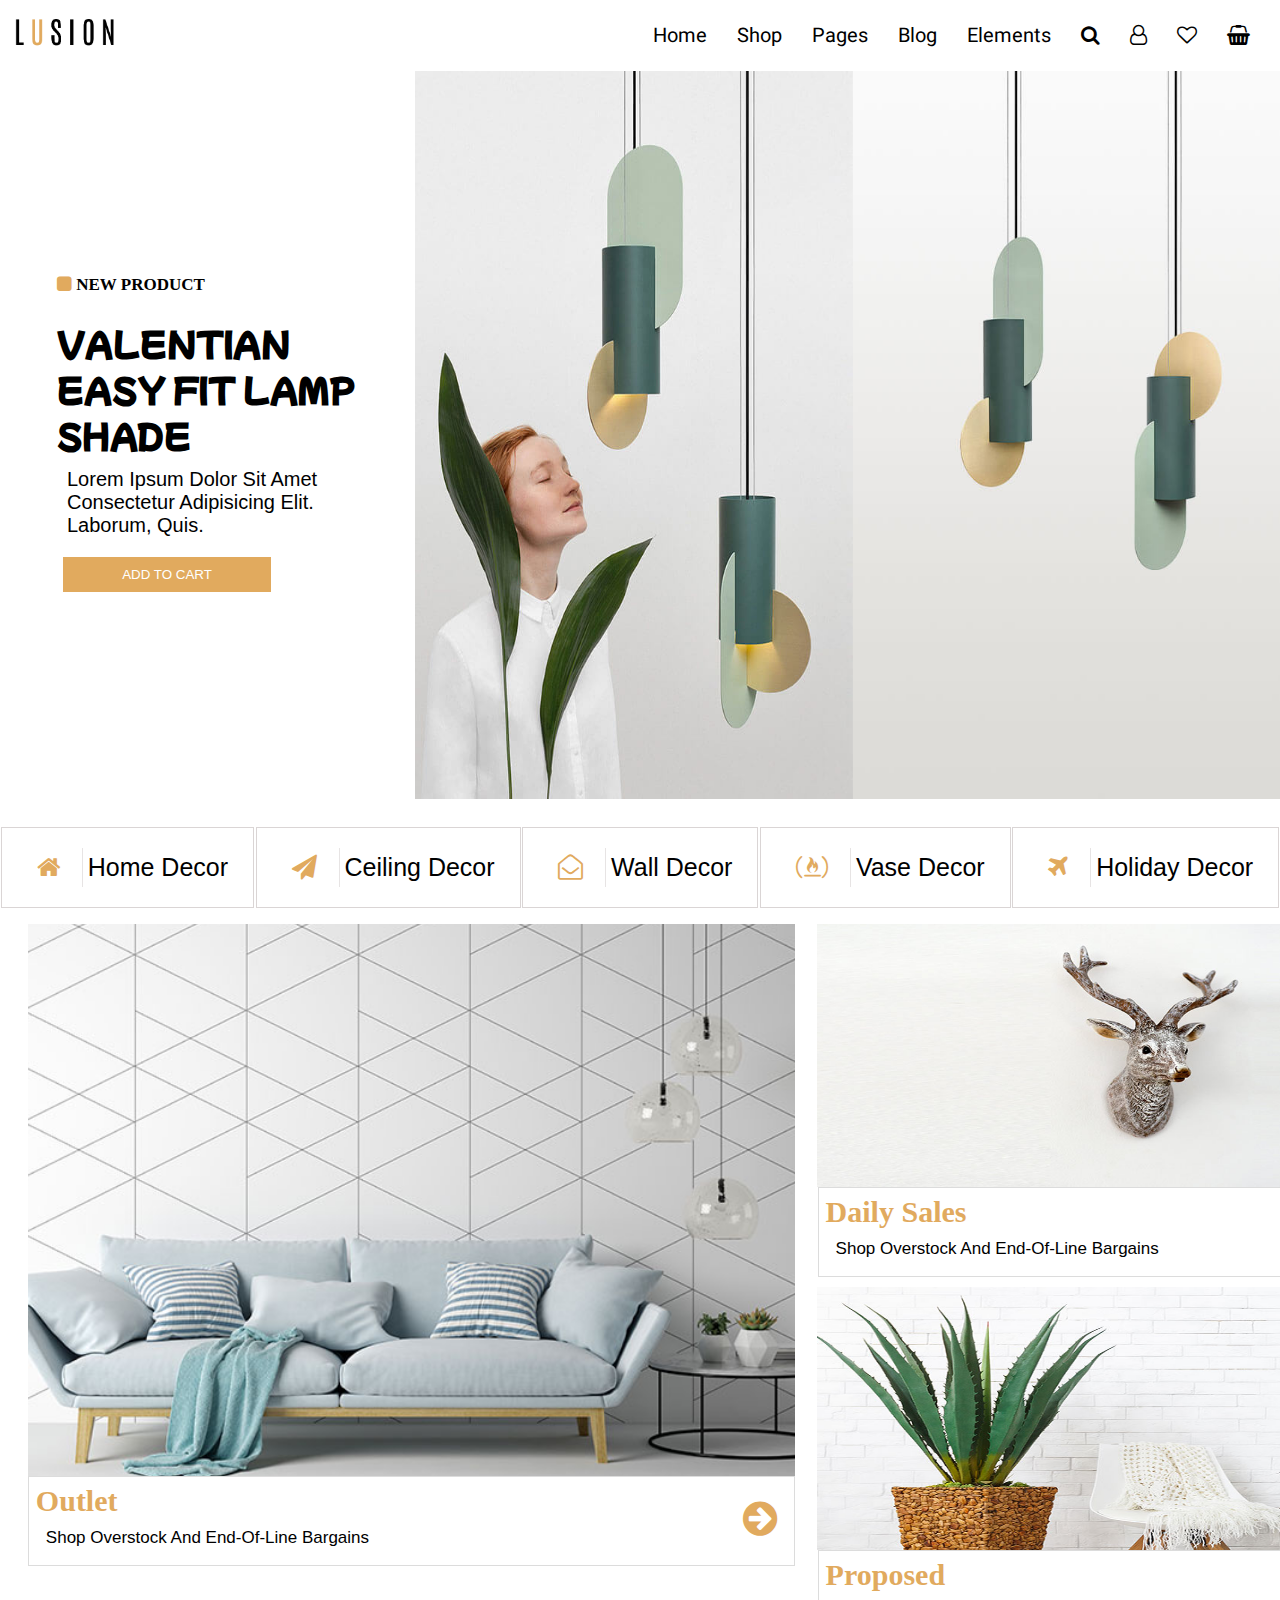
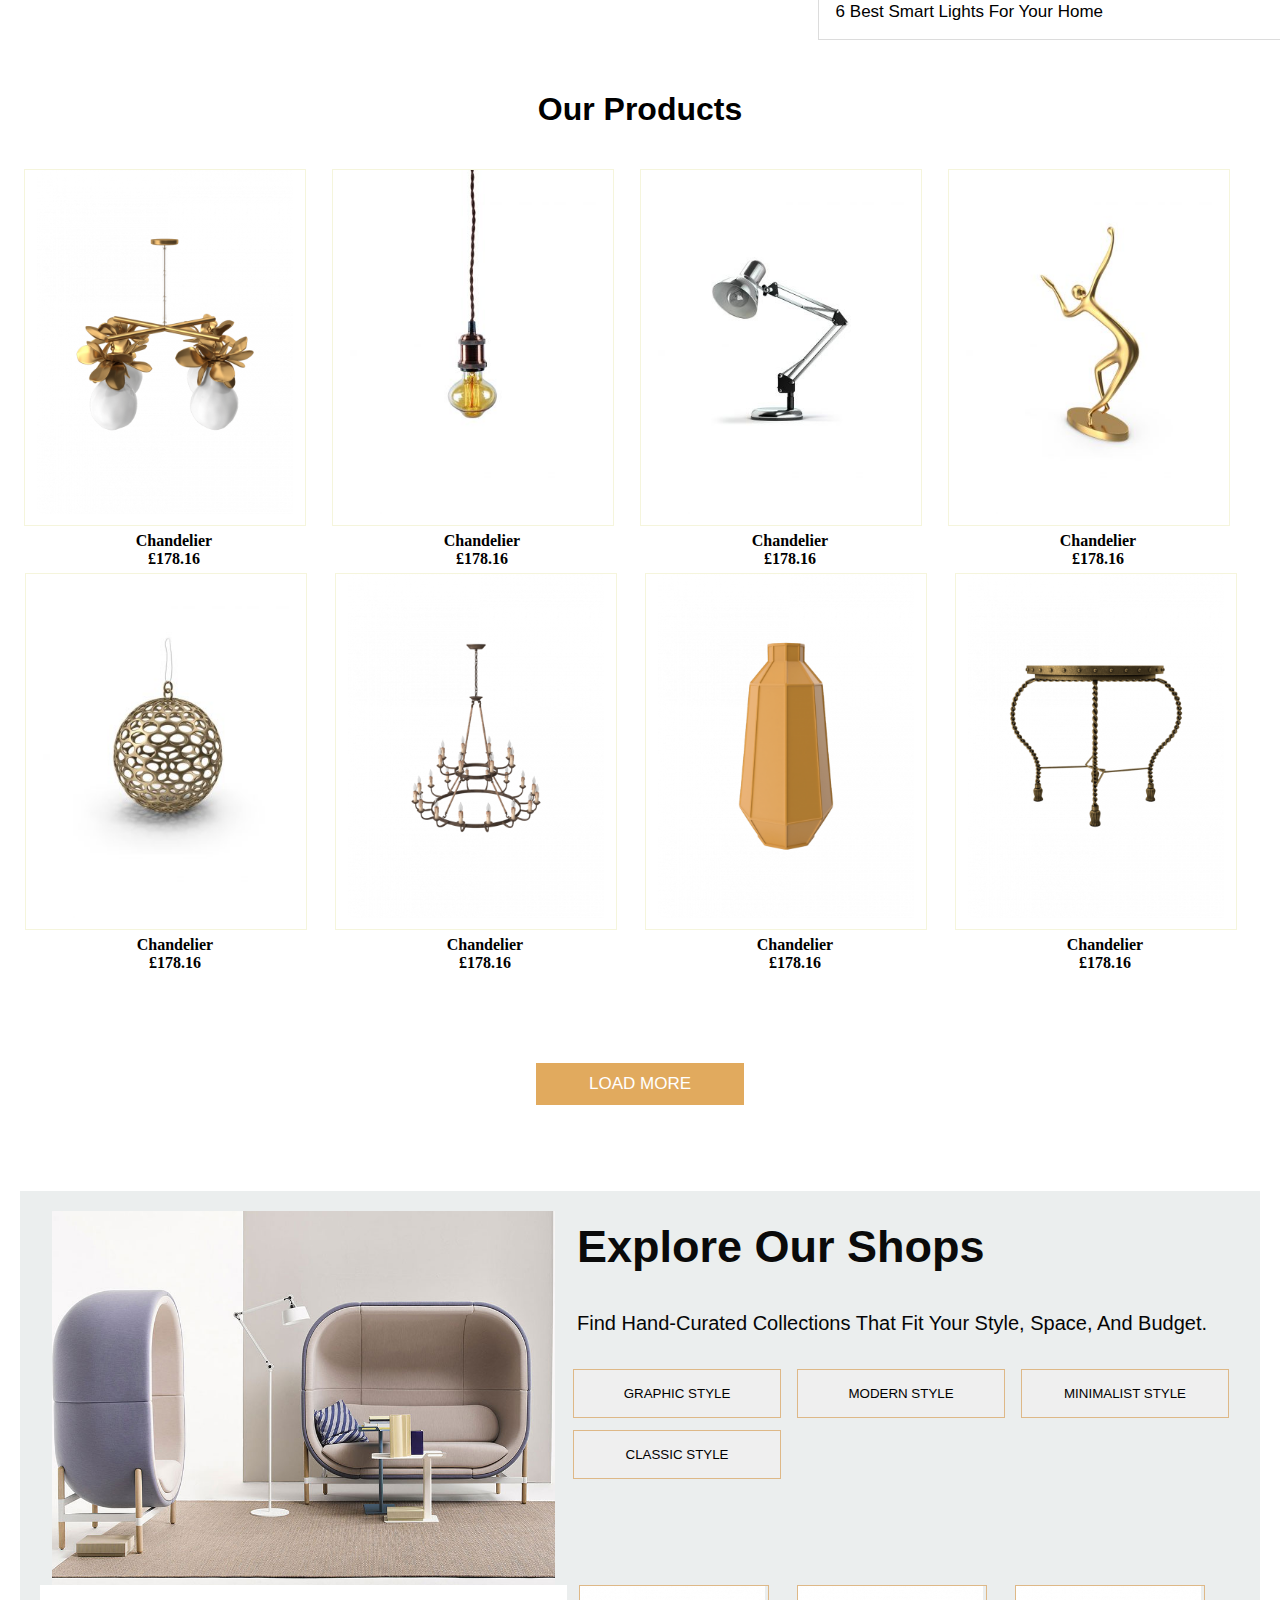
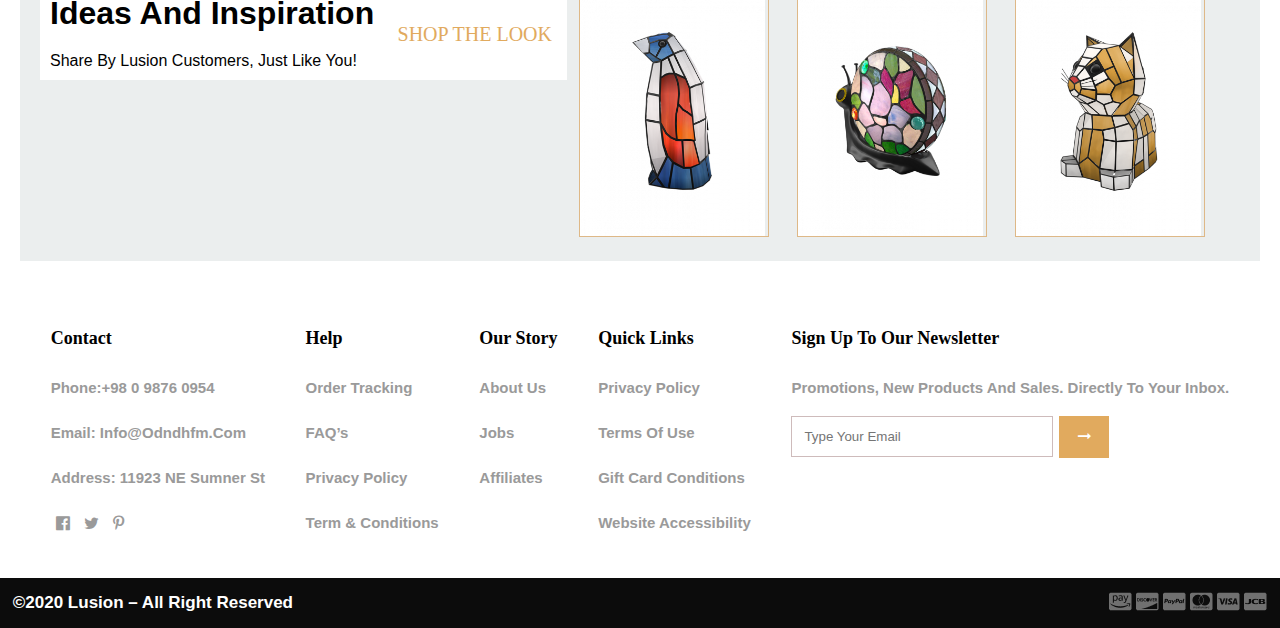
==== index.html @ ae273aad "first commit" ====
<!DOCTYPE html>
<html lang="en">

<head>
    <meta charset="UTF-8">
    <meta http-equiv="X-UA-Compatible" content="IE=edge">
    <meta name="viewport" content="width=device-width, initial-scale=1.0">
    <link rel="stylesheet" href="font-awesome-4.7.0/css/font-awesome.min.css">
    <link rel="stylesheet" href="style.css">
    <link rel="stylesheet" href="media.css">
    <title>Document</title>
</head>

<body>
    <nav class="navbar">
        <div class="logo"><img src="assets/logo_decor.png" alt=""></div>
        <div class="nav-list">
            <ul>
                <li><a href="#">home</a></li>
                <li><a href="shop.html" target="_blank">shop</a></li>
                <li><a href="contact.html">pages</a></li>
                <li><a href="blog.html">blog</a></li>
                <li><a href="about.html">elements</a></li>
                <li><a href="#"><i class="fa fa-search" aria-hidden="true"></i>
                    </a></li>
                <li><a href="#"><i class="fa fa-user-o" aria-hidden="true"></i>
                    </a></li>
                <!-- position -->
                <li><a href="#"><i class="fa fa-heart-o" aria-hidden="true"></i>
                    </a></li>
                <li><a href="#"><i class="fa fa-shopping-basket" aria-hidden="true"></i>
                    </a></li>
            </ul>
        </div>
    </nav>
    <!-- first-section -->
    <div class="flex-home-first-section">
        <div class="content-left">
            <h6><i class="fa fa-square" aria-hidden="true"></i>
                NEW PRODUCT </h6>
            <h2>VALENTIAN EASY FIT LAMP SHADE</h2>
            <p>Lorem ipsum dolor sit amet consectetur adipisicing elit. Laborum, quis.</p>
            <button>ADD TO CART</button>
        </div>
        <div class="content-right">
            <img src="assets/img-slider-decor.jpg" loading="lazy" alt="">
        </div>
    </div>
    <!-- ended -->
    <!-- Second-section -->
    <div class="second-section-icons">
        <div class="icon-hover">
            <div class="icon-fafa"><a href="#"><i class="fa fa-home" aria-hidden="true"></i></a></div>
            <div class="heading">home decor</div>
        </div>
        <div class="icon-hover">
            <div class="icon-fafa"><a href="#"><i class="fa fa-paper-plane" aria-hidden="true"></i>
                </a></div>
            <div class="heading">ceiling decor</div>
        </div>
        <div class="icon-hover">
            <div class="icon-fafa"><a href="#"><i class="fa fa-envelope-open-o" aria-hidden="true"></i>
                </a></div>
            <div class="heading">Wall decor</div>
        </div>
        <div class="icon-hover">
            <div class="icon-fafa"><a href="#"><i class="fa fa-free-code-camp" aria-hidden="true"></i></a></div>
            <div class="heading">Vase decor</div>
        </div>
        <div class="icon-hover">
            <div class="icon-fafa"><a href="#"><i class="fa fa-plane" aria-hidden="true"></i>
                </a></div>
            <div class="heading">holiday decor</div>
        </div>

    </div>
    <!-- ended -->

    <!-- third-section -->


    <div class="row">
        <div id="zoom-In">
            <figure>
                <img src="assets/interior-of-modern-living-room-with-sofa-and-MFPXYB7_01.jpg" alt="" />
            </figure>

            <div class="content-right-third">
                <h1>outlet</h1>
                <p>Shop overstock and end-of-line bargains<i class="fa fa-arrow-circle-right" aria-hidden="true"></i>
                </p>
            </div>
        </div>
        <div class="image2">
            <div id="zoom-In">
                <figure class="fig-second-right">
                    <img class="dear" src="assets/new-banner-2.jpg" alt="" />
                </figure>
                <div class="content-right-third">
                    <h1>daily sales</h1>
                    <p>Shop overstock and end-of-line bargains<i class="fa fa-arrow-circle-right"
                            aria-hidden="true"></i>
                    </p>
                </div>
            </div>
            <div id="zoom-In">
                <figure class="fig-second-right">
                    <img class="decor" src="assets/minimalistic-decor-concept-MBTNY7S_01.jpg" alt="">
                </figure>

                <div class="content-right-third">
                    <h1>proposed</h1>
                    <p>6 best smart lights for your home<i class="fa fa-arrow-circle-right" aria-hidden="true"></i>
                    </p>
                </div>
            </div>
        </div>
    </div>
    <!-- ended third -->
    <h1 class="product">Our Products</h1>
    <div class="fourth-section">
        <div>
            <div class="fourth-section-child">
                <div class="image">
                    <div id="zoom-In-out">
                        <figure>
                            <img src="./assets/Chandelier-352x474.png" alt="">
                        </figure>
                        <div class="forth-icons">
                            <i class="fa fa-plane" aria-hidden="true"></i>

                            <i class="fa fa-plus-circle" aria-hidden="true"></i>

                            <i class="fa fa-plane" aria-hidden="true"></i>
                        </div>
                        <div class="position-overlay">
                            <div class="hover-info">
                                <p>SELECTED</p>
                                <div class="point">

                                </div>
                            </div>
                        </div>
                        <!-- <div class="position-overlay">
                            <p>WHISHLIST</p>
                        </div>
                        <div class="position-overlay">
                            <p>ADD TO FAVOURITES</p>
                        </div> -->
                    </div>
                </div>

            </div>
            <h4 style="text-align: center;">Chandelier <br>
                £178.16</h4>
        </div>
        <div>
            <div class="fourth-section-child">
                <div class="image">
                    <div id="zoom-In-out">
                        <figure>
                            <img src="./assets/glowing_vintage-352x474.jpg" alt="">
                        </figure>
                        <div class="forth-icons">
                            <i class="fa fa-plane" aria-hidden="true"></i>

                            <i class="fa fa-plus-circle" aria-hidden="true"></i>


                            <i class="fa fa-plane" aria-hidden="true"></i>

                        </div>
                    </div>


                </div>

            </div>
            <h4 style="text-align: center;">Chandelier <br>
                £178.16</h4>
        </div>
        <div>
            <div class="fourth-section-child">
                <div class="image">
                    <div id="zoom-In-out">
                        <figure>
                            <img src="./assets/lamp-352x474.jpg" alt="">
                        </figure>
                        <div class="forth-icons">
                            <i class="fa fa-plane" aria-hidden="true"></i>

                            <i class="fa fa-plus-circle" aria-hidden="true"></i>

                            <i class="fa fa-plane" aria-hidden="true"></i>
                        </div>
                    </div>


                </div>

            </div>
            <h4 style="text-align: center;">Chandelier <br>
                £178.16</h4>
        </div>
        <div>
            <div class="fourth-section-child">
                <div class="image">
                    <div id="zoom-In-out">
                        <figure>
                            <img src="./assets/dance_hand-352x474.jpg" alt="">
                        </figure>
                        <div class="forth-icons">
                            <i class="fa fa-plane" aria-hidden="true"></i>

                            <i class="fa fa-plus-circle" aria-hidden="true"></i>

                            <i class="fa fa-plane" aria-hidden="true"></i>

                        </div>
                    </div>


                </div>

            </div>
            <h4 style="text-align: center;">Chandelier <br>
                £178.16</h4>
        </div>
        <br>
        <div>
            <div class="fourth-section-child">
                <div class="image">
                    <div id="zoom-In-out">
                        <figure>
                            <img src="./assets/gold_mesh-352x474.jpg" alt="">
                        </figure>
                        <div class="forth-icons">
                            <i class="fa fa-plane" aria-hidden="true"></i>

                            <i class="fa fa-plus-circle" aria-hidden="true"></i>


                            <i class="fa fa-plane" aria-hidden="true"></i>

                        </div>
                    </div>


                </div>

            </div>
            <h4 style="text-align: center;">Chandelier <br>
                £178.16</h4>
        </div>
        <div>
            <div class="fourth-section-child">
                <div class="image">
                    <div id="zoom-In-out">
                        <figure>
                            <img src="./assets/Classical_Ceiling_Light.H03-352x474.png" alt="">
                        </figure>
                        <div class="forth-icons">
                            <i class="fa fa-plane" aria-hidden="true"></i>

                            <i class="fa fa-plus-circle" aria-hidden="true"></i>


                            <i class="fa fa-plane" aria-hidden="true"></i>

                        </div>
                    </div>


                </div>

            </div>
            <h4 style="text-align: center;">Chandelier <br>
                £178.16</h4>
        </div>
        <div>
            <div class="fourth-section-child">
                <div class="image">
                    <div id="zoom-In-out">
                        <figure>
                            <img src="./assets/Decoration_vase.H03-352x474.png" alt="">
                        </figure>
                        <div class="forth-icons">
                            <i class="fa fa-plane" aria-hidden="true"></i>

                            <i class="fa fa-plus-circle" aria-hidden="true"></i>


                            <i class="fa fa-plane" aria-hidden="true"></i>

                        </div>
                    </div>


                </div>

            </div>
            <h4 style="text-align: center;">Chandelier <br>
                £178.16</h4>
        </div>
        <div>
            <div class="fourth-section-child">
                <div class="image">
                    <div id="zoom-In-out">
                        <figure>
                            <img src="/assets/Display_Table.H03-352x474.png" alt="">
                        </figure>
                        <div class="forth-icons">
                            <i class="fa fa-plane" aria-hidden="true"></i>

                            <i class="fa fa-plus-circle" aria-hidden="true"></i>


                            <i class="fa fa-plane" aria-hidden="true"></i>

                        </div>
                    </div>


                </div>

            </div>
            <h4 style="text-align: center;">Chandelier <br>
                £178.16</h4>
        </div>


    </div>
    <div class="div-btn2">
        <button class="btn2">LOAD MORE</button>
    </div>
    <!-- five-section -->
    <div class="main-five-flex">
        <div class="image">
            <div id="zoom-In">
                <figure class="figure1">
                    <img src="assets/img-decor-3cn6.jpg" alt="" />
                </figure>

                <div class="content-right-five">
                    <h1> Ideas and Inspiration</h1>
                    <p> Share by Lusion customers, just like you!
                    </p>
                    <a href="#">SHOP THE LOOK</a>
                </div>
            </div>
        </div>
        <div class="image2">
            <div class="zoom-In-five" id="zoom-In-five">
                <h1>Explore Our Shops</h1>
                <p> Find hand-curated collections that fit your style, space, and budget.</p>
                <button>GRAPHIC STYLE</button>
                <button>MODERN STYLE</button>
                <button>MINIMALIST STYLE</button>
                <button>CLASSIC STYLE</button>
            </div>
            <div class="zoom-In" id="zoom-In">
                <figure class="figure2">
                    <img src="assets/decor-penguins-352x475.png" alt="">
                </figure>
                <figure class="figure2">
                    <img src="assets/decor-snail-352x475.png" alt="">
                </figure>
                <figure class="figure2">
                    <img src="assets/decor-cat-352x475.png" alt="">
                </figure>


            </div>
        </div>
    </div>
    <!-- footer -->
    <div class="footer-display">
        <div class="foot">
            <h1> Contact</h1>
            <h2> Phone:+98 0 9876 0954</h2>
            <h2> Email:

                info@Odndhfm.com</h2>
            <h2> Address:
                11923 NE Sumner St</h2>

            <div class="footer-icons">
                <i class="fa fa-facebook-official" aria-hidden="true"></i>
                <i class="fa fa-twitter" aria-hidden="true"></i>
                <i class="fa fa-pinterest-p" aria-hidden="true"></i>

            </div>

        </div>
        <div class="foot">
            <h1> Help</h1>
            <h2>Order Tracking</h2>
            <h2> FAQ’s</h2>
            <h2> Privacy Policy</h2>
            <h2>Term & Conditions</h2>
        </div>
        <div class="foot">
            <h1> Our Story</h1>
            <h2> About Us</h2>
            <h2> Jobs</h2>
            <h2> Affiliates</h2>
        </div>
        <div class="foot">
            <h1>Quick Links</h1>
            <h2> Privacy policy</h2>
            <h2>Terms of use</h2>
            <h2>Gift card conditions</h2>
            <h2>Website accessibility</h2>

        </div>
        <div class="foot">
            <h1>Sign up to our newsletter</h1>
            <h2>Promotions, new products and sales. Directly to your inbox.</h2>
            <input type="search" placeholder="type your email"><button><i class="fa fa-long-arrow-right"
                    aria-hidden="true"></i>
            </button>
        </div>

    </div>
    <!-- last-footer -->
    <div class="last-foot-bc">
        <div class="last-footer">
            <div class="last-foot-flex">
                <h1>©2020 Lusion – All right reserved</h1>
            </div>
            <div class="icons-last-foot">
                <img src="./assets/paypal.png" alt="">
                <img src="./assets/paypal2.png" alt="">
                <img src="./assets/paypal3.png" alt="">
                <img src="./assets/paypal4.png" alt="">
                <img src="./assets/paypal5.png" alt="">
                <img src="./assets/paypal1.png" alt="">
            </div>
        </div>
    </div>
</body>

</html>
---- style.css ----
@import url('https://fonts.googleapis.com/css2?family=Heebo:wght@200;300&family=Mochiy+Pop+P+One&display=swap');
* {
    margin: 0%;
    padding: 0%;
    box-sizing: border-box;
}

mark {
    color: yellow;
    background-color: transparent;
}

.logo img {
    width: 100px;
}

a {
    text-decoration: none;
    color: black;
    font-size: 20px;
    text-transform: capitalize;
    padding: 15px;
}

.navbar {
    display: flex;
    font-family: heebo, sans-serif;
    justify-content: space-between;
    align-items: center;
    background: white;
    padding: 15px;
    position: sticky;
    top: 0;
    z-index: 2;
}

/* .nav-list {
  
} */

.nav-list ul {
    display: flex;
    list-style: none;
}

/* SECOND_SECTION */

.flex-home-first-section {
    display: flex;
    align-items: center;
}

.content-left {
    padding: 57px;
    /*   line-height: 32px; */
}

.content-right img {
    width: 865px;
    height: 728px;
}

.content-left h6 {
    padding-bottom: 25px;
    font-size: 17px;
}

.content-left i {
    color: #E1AA5E;
}

.content-left h2 {
    font-size: 2em;
    font-family: 'Mochiy Pop P One', sans-serif;
}

.content-left p {
    font-size: 20px;
    padding-top: 10px;
}

.content-left button {
    margin-top: 10px;
    padding: 10px;
    background-color: #E1AA5E;
    color: white;
    border: none;
}

/* ended */

/* second-section */

.second-section-icons {
    display: flex;
    margin-top: 24px;
    justify-content: center;
}

.icon-hover {
    padding: 20px;
    margin: auto;
    border: 1px solid rgb(204 197 197 / 72%);
    font-size: 25px;
    box-sizing: border-box;
    font-family: 'Gill Sans', 'Gill Sans MT', Calibri, 'Trebuchet MS', sans-serif;
}

.icon-fafa {
    display: inline-block;
}

.icon-fafa a {
    font-size: 25px;
    color: #E1AA5E;
}

.heading {
    display: inline-block;
    border-left: 1px solid rgba(162 150 150 / 26%);
    padding: 5px;
    text-transform: capitalize;
}

.icon-hover:hover {
    border: 1px solid #E1AA5E;
}

.icon-hover:hover .icon-fafa {
    transform: translateY(-10px);
    transform-origin: bottom;
    transition: 1s all;
}

.icon-fafa:hover {
    transform: translateY(-10px);
    transform-origin: bottom;
    transition: 1s all;
}

/* ended */

/* THIRD-SECTION */

.row h1 {
    color: #E1AA5E;
    font-size: 30px;
    text-transform: capitalize;
}

.row p {
    font-size: 17px;
    font-family: 'Segoe UI', Tahoma, Geneva, Verdana, sans-serif;
}

.fa-arrow-circle-right {
    float: right;
    font-size: 40px;
    box-sizing: border-box;
    margin-top: -29px;
    color: #E1AA5E;
    border-radius: 30px;
}

.row {
    display: flex;
    margin: 16px;
}

figure {
    overflow: hidden;
    margin: 0 12px;
}

.fig-second-right {
    overflow: hidden;
    margin: 0 10px;
}

/* .image2 {
    padding: 10px;
    overflow-x: hidden;
} */

#zoom-In figure img {
    transform: scale(1.2);
    transition: 0.3s ease-in-out;
}

#zoom-In figure:hover img {
    transform: scale(1.3);
}

.image2 #zoom-In figure img {
    transform: scale(1);
    transition: 0.3s ease-in-out;
    margin-bottom: -4px;
}

.image2 #zoom-In figure:hover img {
    transform: scale(1.3);
}

.dear {
    height: 263px;
    width: 686px;
}

.decor {
    height: 263px;
    width: 687px;
}

.content-right-third {
    margin: auto;
    padding: 7px;
    width: 97%;
    margin-bottom: 10px;
    /* margin-top: -5px; */
    border: 1px solid gainsboro;
}

/* fourth-section */

.fourth-section-child {
    display: flex;
    width: 300px;
    height: 358px;
    overflow: hidden;
}

.fourth-section-child img {
    /* height: 356px; */
    width: 256px;
}

.forth-icons {
    position: absolute;
    color: #000;
    top: -19px;
    /* z-index: 4; */
    transform: translate(5em, 19em);
}

.forth-icons i {
    padding: 5px;
    margin: 5px;
    /* background: beige; */
    border: 1px solid burlywood;
    display: inline-block;
    font-size: 18px;
    color: #E1AA5E;
    visibility: hidden;
}

.forth-icons i:nth-child(1) {
    background: #E1AA5E;
    color: white;
}

#zoom-In-out {
    border: 1px solid beige;
    position: relative;
    height: 357px;
}

.image #zoom-In-out figure img {
    transform: scale(1);
    transition: 0.3s ease-in-out;
}

.image #zoom-In-out figure:hover img {
    transform: scale(1.5);
}

#zoom-In-out:hover i {
    transform: translateY(-10px);
    transform-origin: top;
    transition: 1s ease-in-out;
    border: 1px solid burlywood;
    visibility: visible;
    font-size: 18px;
}

.position-overlay {
    position: absolute;
    top: 0px;
    width: -webkit-fill-available;
    height: -webkit-fill-available;
    /* background: #f0f8ff91; */
    display: flex;
    text-align: center;
    align-items: center;
    justify-content: center;
}

.position-overlay,.fa-plus-circle:hover.hover-info {
    visibility: visible;
}

.fa-plus-circle:hover.hover-info {
    cursor: pointer;
    visibility: visible;
    transition: 0.3s all;
}

.hover-info {
    position: relative;
    background: #d4c8c84a;
    transform: translateY(80px);
    border-radius: 5px;
    text-align: center;
    font-size: 10px;
    visibility: hidden;
}

.point {
    position: absolute;
    top: 31px;
    left: 20px;
    width: 0;
    transform: rotate( -245deg);
    height: 0;
    border-left: 6px solid transparent;
    border-right: 10px solid transparent;
    border-top: 12px solid #d4c8c84a;
}

/* .fa-plus-circle:hover.position-hovr {
    background: red;
    transition: 1s all;
    visibility: visible;
} */

.fourth-section {
    display: flex;
    flex-wrap: wrap;
    justify-content: space-around;
    margin: 20px;
}

.product {
    text-align: center;
    margin: 20px;
    padding: 21px;
    text-transform: capitalize;
    font-family: -apple-system, BlinkMacSystemFont, 'Segoe UI', Roboto, Oxygen, Ubuntu, Cantarell, 'Open Sans', 'Helvetica Neue', sans-serif;
}

h4 {
    margin: 5px;
}

.div-btn2 {
    text-align: center;
    margin: 80px;
}

.btn2 {
    padding: 10px;
    font-size: 17px;
    background-color: #E1AA5E;
    color: white;
    border: 1px solid #E1AA5E;
}

/* trial */

.main-five-flex {
    display: flex;
    margin: 20px;
    padding: 20px;
    background-color: rgb(235, 238, 238);
}

button {
    padding: 16px;
    margin: 6px;
    border: 1px solid burlywood;
    width: 208px;
}

.figure2 {
    width: 190px;
    border: 1px solid burlywood;
    display: inline-block;
}

.figure2 img {
    height: 250px;
    background-color: white;
    /* margin: auto; */
}

.zoom-In {
    width: 673px;
    margin-top: 15%;
}

.zoom-In h1 {
    padding: 10px;
    color: brown;
}

.zoom-In-five h1 {
    padding: 10px;
    color: rgb(10, 10, 10);
    text-transform: capitalize;
    font-size: 45px;
    font-family: 'Gill Sans', 'Gill Sans MT', Calibri, 'Trebuchet MS', sans-serif;
}

.zoom-In-five p {
    padding: 10px;
    line-height: 3;
    color: rgb(5, 5, 5);
    text-transform: capitalize;
    font-size: 20px;
}

.content-right-five a {
    font-size: 18x;
    float: right;
    color: #E1AA5E;
    margin-top: -72px;
}

.content-right-five a:hover {
    text-decoration: underline;
}

.content-right-five {
    background-color: white;
}

.content-right-five h1, p {
    font-family: 'Segoe UI', Tahoma, Geneva, Verdana, sans-serif;
    /* background-color: white; */
    padding: 10px;
    text-transform: capitalize;
}

.figure1 img {
    width: 100%;
}

/* footer */

.footer-display {
    display: flex;
    justify-content: space-evenly;
    padding: 20px;
}

.footer-display i {
    padding: 5px;
    color: rgb(12, 11, 11);
}

.foot {
    line-height: 3;
    padding: 10px;
}

.foot h1 {
    font-size: 18px;
    text-transform: capitalize;
}

.foot h2 {
    font-size: 15px;
    color: rgb(154, 154, 154);
    text-transform: capitalize;
    font-family: -apple-system, BlinkMacSystemFont, 'Segoe UI', Roboto, Oxygen, Ubuntu, Cantarell, 'Open Sans', 'Helvetica Neue', sans-serif;
}

.foot h2:hover {
    color: rgb(225, 170, 94);
}

input {
    width: 262px;
    border: 1px solid #cebbbb;
    padding: 12px;
    text-transform: capitalize;
    box-sizing: border-box;
}

.foot button {
    padding: 9px;
    width: 50px;
    border: none;
    color: rgb(252, 250, 248);
    background-color: rgb(225, 170, 94);
}

.foot button i {
    color: white;
}

.foot i {
    color: rgb(154, 154, 154);
}

input:focus {
    border: 1px solid #cebbbb;
    outline: none;
}

/* last-footer */

.last-footer {
    display: flex;
    justify-content: space-between;
    align-items: center;
    width: 98%;
    margin: auto;
    height: 50px;
}

.last-footer h1 {
    color: white;
    font-size: 17px;
    font-family: sans-serif;
    text-transform: capitalize;
}

.last-foot-bc {
    background-color: rgb(12, 12, 12);
}

.navbar a:hover {
    transition: 1s all;
    border: none;
    text-decoration: underline;
}

/* .navbar a::after{
    content: '';
    width: 7px;
    top: 63px;
    margin-left: -19px;
    padding: -1px;
    height: 1px;
    transform: scaleX(0);
    position: absolute;
    background: rgb(221, 17, 17);
    border: 0.6px solid rgb(221, 17, 17);
    visibility: hidden;
}
.navbar a:hover::after{
    visibility:visible;
    background: rgb(92, 221, 17);
    border: 0.6px solid rgb(99, 221, 17);
    transform: scaleX(5);
    transition: 1s linear;
    transform-origin: center;
} */
---- media.css ----
@media only screen and (max-width: 1264px) {
    body {
        margin: 0;
        padding: 0;
        box-sizing: border-box;
    }
    .navbar {
        display: none;
    }
    .flex-home-first-section {
        display: flex;
        align-items: center;
        flex-direction: column;
    }
    .row {
        display: flex;
        /* margin: 16px; */
        flex-direction: column;
    }
    .image {
        margin: auto;
    }
    .image2 {
        margin: auto;
    }
    .fourth-section {
        display: block;
    }
    .fourth-section-child {
        /* display: flex; */
        width: 300px;
        margin: auto;
        height: 358px;
        overflow: hidden;
    }
    .content-right-five {
        background-color: white;
        text-align: center;
        padding: 5px;
    }
    .main-five-flex {
        display: block;
        margin: 20px;
        padding: 20px;
        background-color: rgb(235, 238, 238);
    }
    .content-right-five a {
        font-size: 16x;
        /* float: right; */
        color: #E1AA5E;
        display: contents;
    }
    .zoom-In-five p {
        padding: 10px;
        text-align: center;
        line-height: 3;
        color: rgb(5, 5, 5);
        text-transform: capitalize;
        font-size: 18px;
    }
    .zoom-In-five h1 {
        padding: 10px;
        color: rgb(10, 10, 10);
        text-transform: capitalize;
        font-size: 35px;
        text-align: center;
        font-family: 'Gill Sans', 'Gill Sans MT', Calibri, 'Trebuchet MS', sans-serif;
    }
    button {
        padding: 16px;
        /* text-align: center; */
        /* margin: 6px; */
        margin: auto;
        margin-top: 5px;
        display: block;
        /* line-height: 0; */
        /* margin: 0px; */
        border: 1px solid burlywood;
        width: 208px;
    }
    .figure2 {
        width: 190px;
        display: block;
        margin: auto;
        margin-top: 5px;
        border: 1px solid burlywood;
        /* display: inline-block; */
    }
    .zoom-In {
        width: 673px;
        margin-top: 15%;
        padding-top: 10px;
        margin: auto;
    }
    .footer-display {
        display: flex;
        flex-direction: column;
        /* justify-content: space-evenly; */
        padding: 20px;
    }
    .last-footer {
        display: flex;
        flex-direction: column;
        justify-content: space-between;
        align-items: center;
        width: 98%;
        margin: auto;
        height: 50px;
    }
    .foot button {
        padding: 9px;
        width: 50px;
        border: none;
        margin: revert;
        color: rgb(252, 250, 248);
        background-color: rgb(225, 170, 94);
    }
}

@media only screen and (max-width: 790px) {
    * {
        overflow-x: hidden;
    }
    .flex-home-first-section {
        /* display: flex; */
        text-align: center;
        display: block;
        margin: auto;
        align-items: center;
        /* flex-direction: column; */
        width: 100%;
    }
    .content-left h2 {
        font-size: 2em;
        font-family: -webkit-pictograph;
    }
    .content-right-third {
        /* margin: auto; */
        padding: 7px;
        text-align: center;
        width: 66%;
        margin-bottom: 10px;
        margin-top: -5px;
        border: 1px solid gainsboro;
    }
    .row {
        display: flex;
        /* margin: 16px; */
        text-align: center;
        /* margin: auto; */
        flex-direction: column;
    }
    .figure2 {
        width: 190px;
        display: block;
        margin: revert;
        margin-top: 5px;
        border: 1px solid burlywood;
        /* display: inline-block; */
    }
    .figure2 img {
        height: 250px;
        width: inherit;
        background-color: white;
        /* margin: auto; */
    }
    .content-right-five a {
        font-size: 18x;
        /* float: right; */
        display: contents;
        color: #E1AA5E;
        /* margin-top: -72px; */
    }
    .fa-arrow-circle-right {
        display: none;
    }
    .content-right img {
        width: 276px;
        margin: 5px;
        /* width: fit-content; */
        height: 300px;
    }
    .second-section-icons {
        /* display: flex; */
        display: block;
        margin-top: 24px;
        justify-content: center;
    }
    .image #zoom-In figure img {
        transform: scale(1);
        width: 312px;
        transition: 0.3s ease-in-out;
    }
    .dear {
        /* height: 263px; */
        width: 290px;
    }
    .image2 {
        width: 276px;
    }
    .image {
        /* margin: auto; */
        margin: 0;
    }
    .decor {
        /* height: 263px; */
        width: 500px;
    }
    .content-right-third {
        /* margin: auto; */
        /* padding: 7px; */
        /* width: 63%; */
        margin-bottom: 10px;
        margin-top: -5px;
        border: 1px solid gainsboro;
    }
}

/* @media only screen and (max-width: 1000px) {
    body {
      background-color: rgb(211, 208, 44);
    }
    .navbar{
        display: none;
    }
  } */
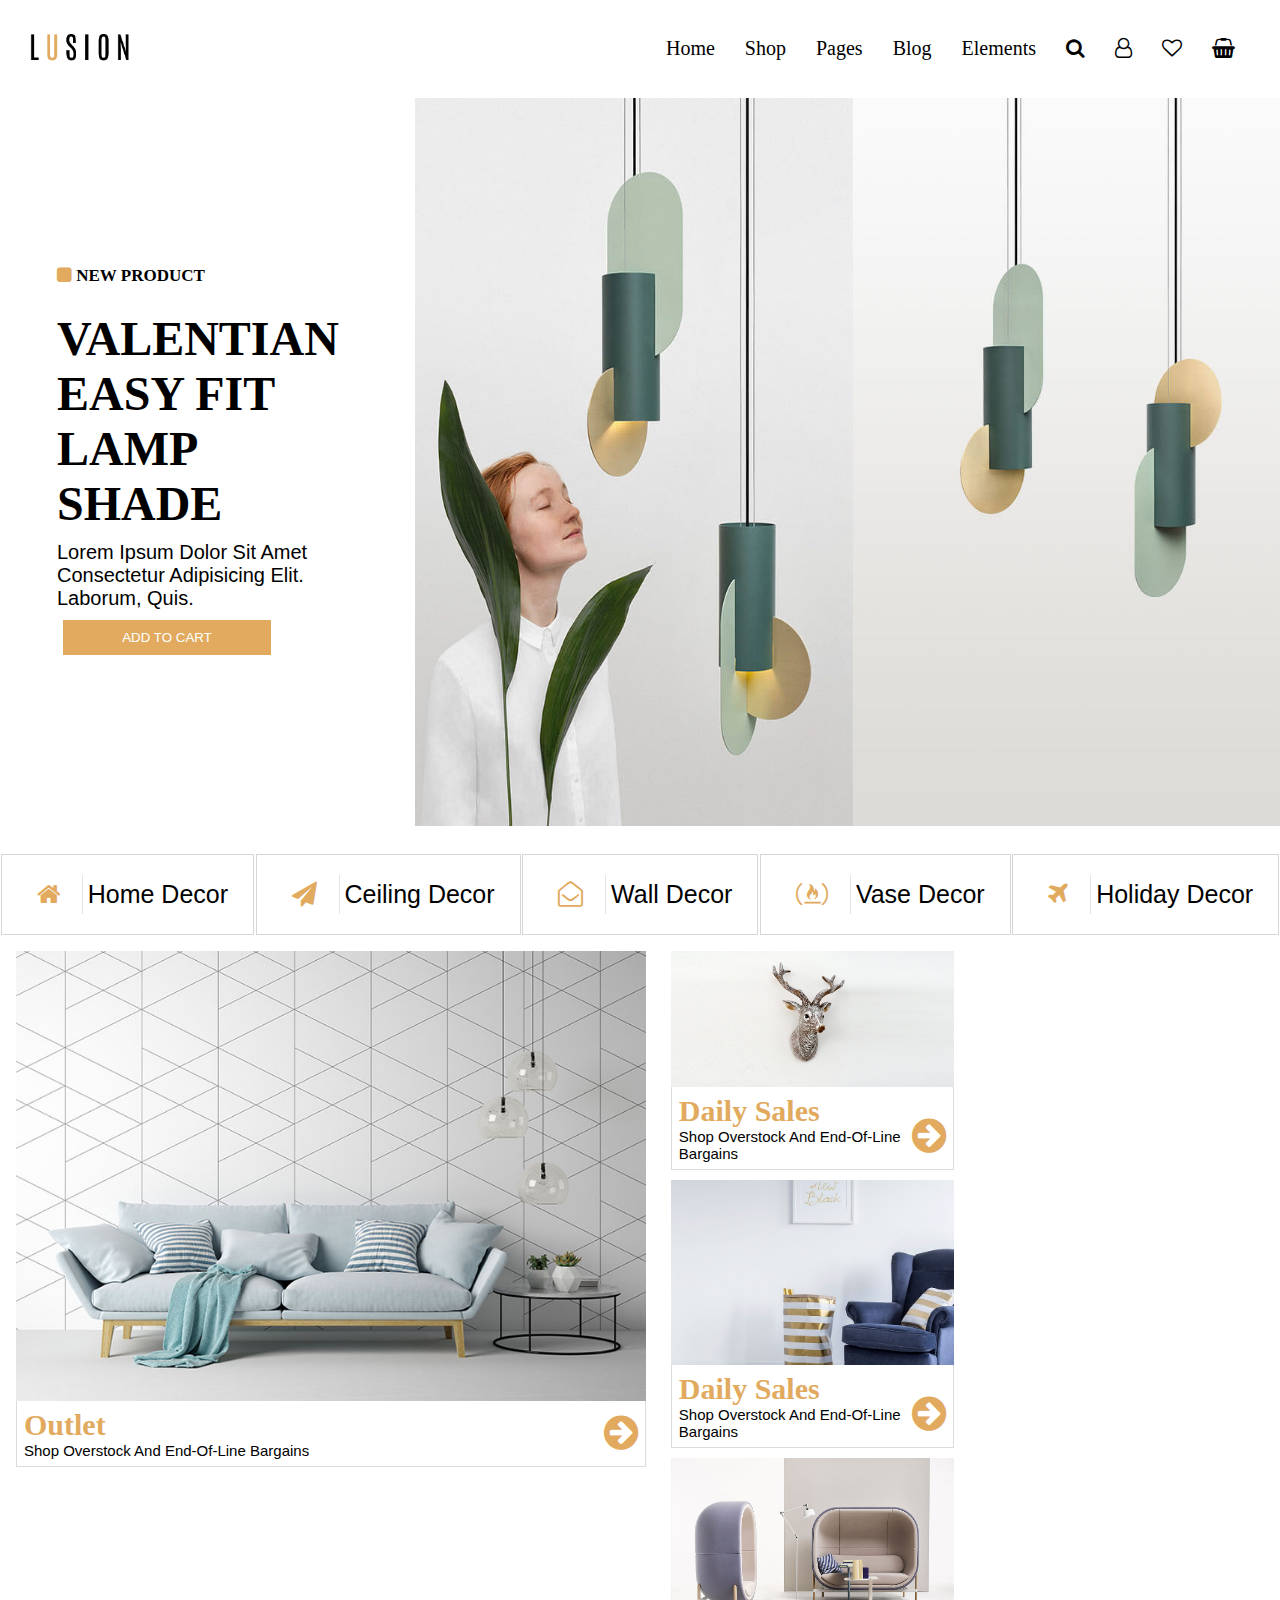
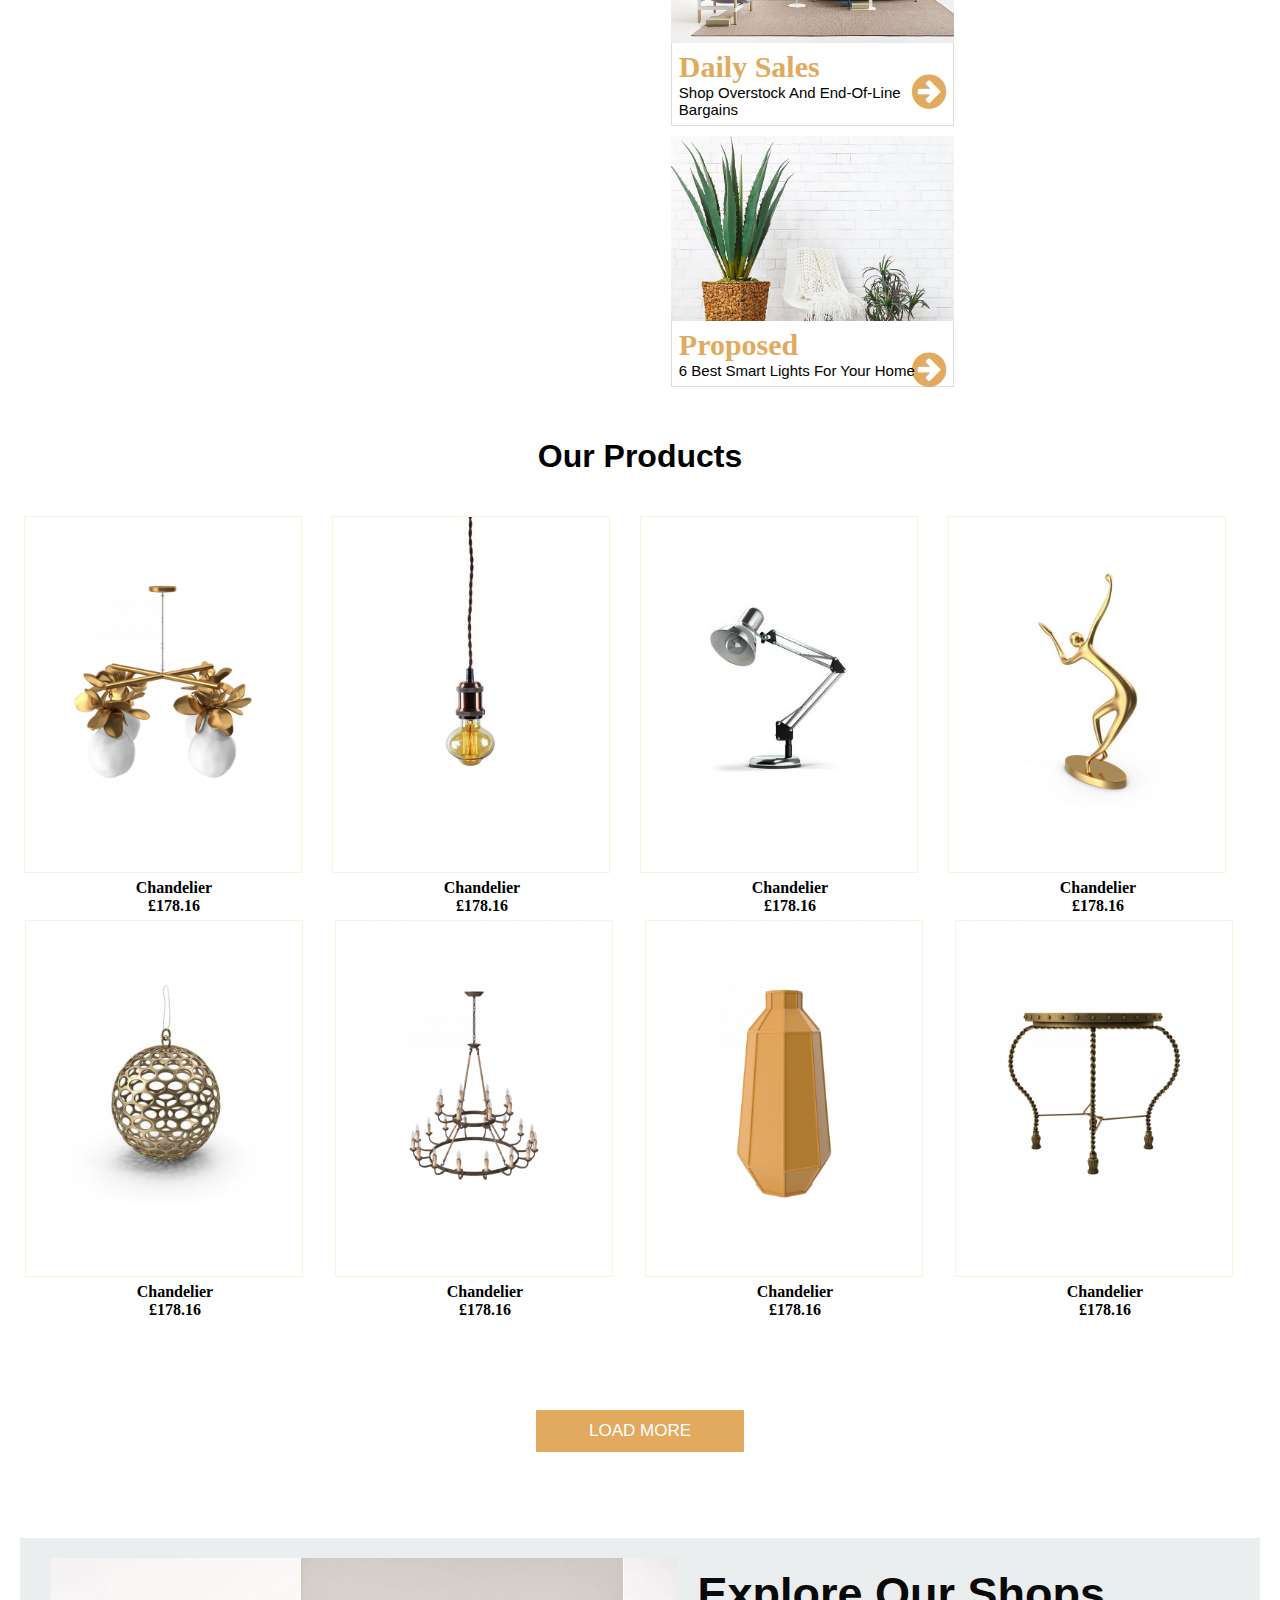
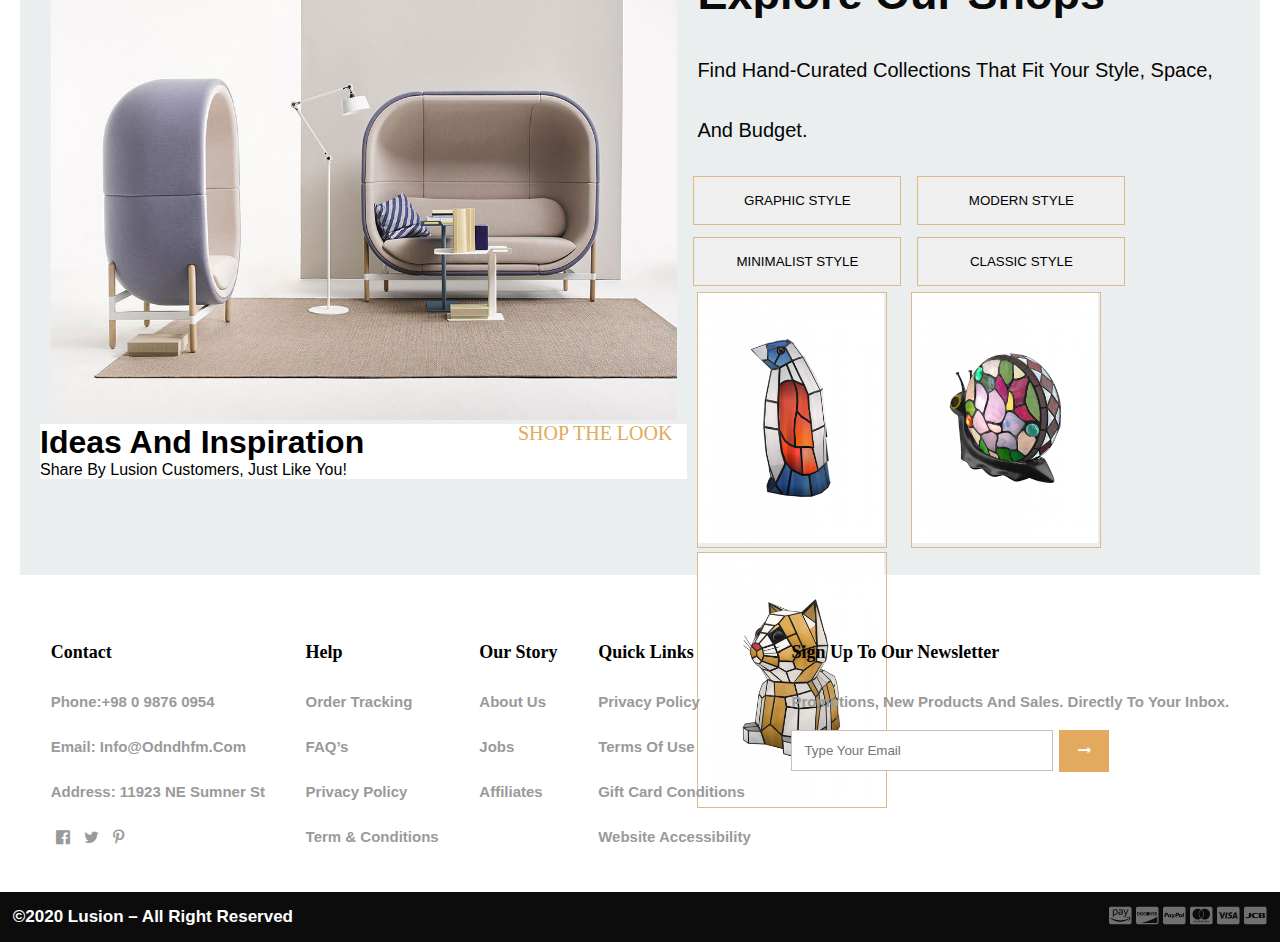
==== commit 177cca08: "lusion2.0" ====
--- a/index.html
+++ b/index.html
@@ -75,27 +75,29 @@
 
     </div>
     <!-- ended -->
-
     <!-- third-section -->
 
 
-    <div class="row">
-        <div id="zoom-In">
-            <figure>
-                <img src="assets/interior-of-modern-living-room-with-sofa-and-MFPXYB7_01.jpg" alt="" />
-            </figure>
-
-            <div class="content-right-third">
-                <h1>outlet</h1>
-                <p>Shop overstock and end-of-line bargains<i class="fa fa-arrow-circle-right" aria-hidden="true"></i>
-                </p>
-            </div>
-        </div>
-        <div class="image2">
+    <div class="row display-banner">
+        <div class="image">
             <div id="zoom-In">
-                <figure class="fig-second-right">
-                    <img class="dear" src="assets/new-banner-2.jpg" alt="" />
-                </figure>
+                <div style="overflow: hidden;">
+                    <img style="max-height: 450px;" class="zoom-banner-img" src="assets/interior-of-modern-living-room-with-sofa-and-MFPXYB7_01.jpg" alt="" />
+                </div>
+
+                <div class="content-right-third">
+                    <h1>outlet</h1>
+                    <p>Shop overstock and end-of-line bargains<i class="fa fa-arrow-circle-right"
+                            aria-hidden="true"></i>
+                    </p>
+                </div>
+            </div>
+        </div>
+        <div class="side-image-sec">
+            <div class="img-banner">
+                <div  style="overflow: hidden;">
+                    <img  class="zoom-banner-img"  src="assets/new-banner-2.jpg" alt="" />
+                </div>
                 <div class="content-right-third">
                     <h1>daily sales</h1>
                     <p>Shop overstock and end-of-line bargains<i class="fa fa-arrow-circle-right"
@@ -103,10 +105,32 @@
                     </p>
                 </div>
             </div>
-            <div id="zoom-In">
-                <figure class="fig-second-right">
-                    <img class="decor" src="assets/minimalistic-decor-concept-MBTNY7S_01.jpg" alt="">
-                </figure>
+            <div class="img-banner">
+                <div  style="overflow: hidden;">
+                    <img  class="zoom-banner-img"  src="assets/room-with-wall-poster-P3BEUAN-750x750.jpg" alt="" />
+                </div>
+                <div class="content-right-third">
+                    <h1>daily sales</h1>
+                    <p>Shop overstock and end-of-line bargains<i class="fa fa-arrow-circle-right"
+                            aria-hidden="true"></i>
+                    </p>
+                </div>
+            </div>
+            <div class="img-banner">
+                <div  style="overflow: hidden;">
+                    <img  class="zoom-banner-img"  src="assets/img-decor-3cn6.jpg" alt="" />
+                </div>
+                <div class="content-right-third">
+                    <h1>daily sales</h1>
+                    <p>Shop overstock and end-of-line bargains<i class="fa fa-arrow-circle-right"
+                            aria-hidden="true"></i>
+                    </p>
+                </div>
+            </div>
+            <div class="img-banner">
+                <div  style="overflow: hidden;">
+                    <img  class="zoom-banner-img"  src="assets/minimalistic-decor-concept-MBTNY7S_01.jpg" alt="">
+                </div>
 
                 <div class="content-right-third">
                     <h1>proposed</h1>
@@ -120,213 +144,238 @@
     <h1 class="product">Our Products</h1>
     <div class="fourth-section">
         <div>
-            <div class="fourth-section-child">
-                <div class="image">
-                    <div id="zoom-In-out">
-                        <figure>
-                            <img src="./assets/Chandelier-352x474.png" alt="">
-                        </figure>
-                        <div class="forth-icons">
-                            <i class="fa fa-plane" aria-hidden="true"></i>
-
-                            <i class="fa fa-plus-circle" aria-hidden="true"></i>
-
-                            <i class="fa fa-plane" aria-hidden="true"></i>
-                        </div>
-                        <div class="position-overlay">
-                            <div class="hover-info">
-                                <p>SELECTED</p>
-                                <div class="point">
-
-                                </div>
-                            </div>
-                        </div>
-                        <!-- <div class="position-overlay">
-                            <p>WHISHLIST</p>
-                        </div>
-                        <div class="position-overlay">
-                            <p>ADD TO FAVOURITES</p>
-                        </div> -->
-                    </div>
-                </div>
-
-            </div>
-            <h4 style="text-align: center;">Chandelier <br>
-                £178.16</h4>
-        </div>
+        <div class="fourth-section-child">
+            <div class="image">
+                <div id="zoom-In-out">
+                    <figure>
+                        <img src="./assets/Chandelier-352x474.png" alt="">
+                    </figure>
+                    <div class="forth-icons">
+                        <i class="fa fa-plane" aria-hidden="true"></i>
+
+                        <i class="fa fa-plus-circle" aria-hidden="true"></i>
+                        <div class="position-hovr">
+                            wishlist
+                        </div>
+
+                        <i class="fa fa-plane" aria-hidden="true"></i>
+                        <div class="position-hover">
+                            wishlist
+                        </div>
+                    </div>
+                </div>
+
+              
+            </div>
+
+        </div>
+        <h4 style="text-align: center;">Chandelier <br>
+            £178.16</h4>
+    </div>
         <div>
-            <div class="fourth-section-child">
-                <div class="image">
-                    <div id="zoom-In-out">
-                        <figure>
-                            <img src="./assets/glowing_vintage-352x474.jpg" alt="">
-                        </figure>
-                        <div class="forth-icons">
-                            <i class="fa fa-plane" aria-hidden="true"></i>
-
-                            <i class="fa fa-plus-circle" aria-hidden="true"></i>
-
-
-                            <i class="fa fa-plane" aria-hidden="true"></i>
-
-                        </div>
-                    </div>
-
-
-                </div>
-
-            </div>
-            <h4 style="text-align: center;">Chandelier <br>
-                £178.16</h4>
-        </div>
+        <div class="fourth-section-child">
+            <div class="image">
+                <div id="zoom-In-out">
+                    <figure>
+                        <img src="./assets/glowing_vintage-352x474.jpg" alt="">
+                    </figure>
+                    <div class="forth-icons">
+                        <i class="fa fa-plane" aria-hidden="true"></i>
+
+                        <i class="fa fa-plus-circle" aria-hidden="true"></i>
+                        <div class="position-hovr">
+                            wishlist
+                        </div>
+
+                        <i class="fa fa-plane" aria-hidden="true"></i>
+                        <div class="position-hover">
+                            wishlist
+                        </div>
+                    </div>
+                </div>
+
+              
+            </div>
+
+        </div>
+        <h4 style="text-align: center;">Chandelier <br>
+            £178.16</h4>
+    </div>
         <div>
-            <div class="fourth-section-child">
-                <div class="image">
-                    <div id="zoom-In-out">
-                        <figure>
-                            <img src="./assets/lamp-352x474.jpg" alt="">
-                        </figure>
-                        <div class="forth-icons">
-                            <i class="fa fa-plane" aria-hidden="true"></i>
-
-                            <i class="fa fa-plus-circle" aria-hidden="true"></i>
-
-                            <i class="fa fa-plane" aria-hidden="true"></i>
-                        </div>
-                    </div>
-
-
-                </div>
-
-            </div>
-            <h4 style="text-align: center;">Chandelier <br>
-                £178.16</h4>
-        </div>
+        <div class="fourth-section-child">
+            <div class="image">
+                <div id="zoom-In-out">
+                    <figure>
+                        <img src="./assets/lamp-352x474.jpg" alt="">
+                    </figure>
+                    <div class="forth-icons">
+                        <i class="fa fa-plane" aria-hidden="true"></i>
+
+                        <i class="fa fa-plus-circle" aria-hidden="true"></i>
+                        <div class="position-hovr">
+                            wishlist
+                        </div>
+
+                        <i class="fa fa-plane" aria-hidden="true"></i>
+                        <div class="position-hover">
+                            wishlist
+                        </div>
+                    </div>
+                </div>
+
+              
+            </div>
+
+        </div>
+        <h4 style="text-align: center;">Chandelier <br>
+            £178.16</h4>
+    </div>
         <div>
-            <div class="fourth-section-child">
-                <div class="image">
-                    <div id="zoom-In-out">
-                        <figure>
-                            <img src="./assets/dance_hand-352x474.jpg" alt="">
-                        </figure>
-                        <div class="forth-icons">
-                            <i class="fa fa-plane" aria-hidden="true"></i>
-
-                            <i class="fa fa-plus-circle" aria-hidden="true"></i>
-
-                            <i class="fa fa-plane" aria-hidden="true"></i>
-
-                        </div>
-                    </div>
-
-
-                </div>
-
-            </div>
-            <h4 style="text-align: center;">Chandelier <br>
-                £178.16</h4>
-        </div>
-        <br>
-        <div>
-            <div class="fourth-section-child">
-                <div class="image">
-                    <div id="zoom-In-out">
-                        <figure>
-                            <img src="./assets/gold_mesh-352x474.jpg" alt="">
-                        </figure>
-                        <div class="forth-icons">
-                            <i class="fa fa-plane" aria-hidden="true"></i>
-
-                            <i class="fa fa-plus-circle" aria-hidden="true"></i>
-
-
-                            <i class="fa fa-plane" aria-hidden="true"></i>
-
-                        </div>
-                    </div>
-
-
-                </div>
-
-            </div>
-            <h4 style="text-align: center;">Chandelier <br>
-                £178.16</h4>
-        </div>
-        <div>
-            <div class="fourth-section-child">
-                <div class="image">
-                    <div id="zoom-In-out">
-                        <figure>
-                            <img src="./assets/Classical_Ceiling_Light.H03-352x474.png" alt="">
-                        </figure>
-                        <div class="forth-icons">
-                            <i class="fa fa-plane" aria-hidden="true"></i>
-
-                            <i class="fa fa-plus-circle" aria-hidden="true"></i>
-
-
-                            <i class="fa fa-plane" aria-hidden="true"></i>
-
-                        </div>
-                    </div>
-
-
-                </div>
-
-            </div>
-            <h4 style="text-align: center;">Chandelier <br>
-                £178.16</h4>
-        </div>
-        <div>
-            <div class="fourth-section-child">
-                <div class="image">
-                    <div id="zoom-In-out">
-                        <figure>
-                            <img src="./assets/Decoration_vase.H03-352x474.png" alt="">
-                        </figure>
-                        <div class="forth-icons">
-                            <i class="fa fa-plane" aria-hidden="true"></i>
-
-                            <i class="fa fa-plus-circle" aria-hidden="true"></i>
-
-
-                            <i class="fa fa-plane" aria-hidden="true"></i>
-
-                        </div>
-                    </div>
-
-
-                </div>
-
-            </div>
-            <h4 style="text-align: center;">Chandelier <br>
-                £178.16</h4>
-        </div>
-        <div>
-            <div class="fourth-section-child">
-                <div class="image">
-                    <div id="zoom-In-out">
-                        <figure>
-                            <img src="/assets/Display_Table.H03-352x474.png" alt="">
-                        </figure>
-                        <div class="forth-icons">
-                            <i class="fa fa-plane" aria-hidden="true"></i>
-
-                            <i class="fa fa-plus-circle" aria-hidden="true"></i>
-
-
-                            <i class="fa fa-plane" aria-hidden="true"></i>
-
-                        </div>
-                    </div>
-
-
-                </div>
-
-            </div>
-            <h4 style="text-align: center;">Chandelier <br>
-                £178.16</h4>
-        </div>
+        <div class="fourth-section-child">
+            <div class="image">
+                <div id="zoom-In-out">
+                    <figure>
+                        <img src="./assets/dance_hand-352x474.jpg" alt="">
+                    </figure>
+                    <div class="forth-icons">
+                        <i class="fa fa-plane" aria-hidden="true"></i>
+
+                        <i class="fa fa-plus-circle" aria-hidden="true"></i>
+                        <div class="position-hovr">
+                            wishlist
+                        </div>
+
+                        <i class="fa fa-plane" aria-hidden="true"></i>
+                        <div class="position-hover">
+                            wishlist
+                        </div>
+                    </div>
+                </div>
+
+              
+            </div>
+
+        </div>
+        <h4 style="text-align: center;">Chandelier <br>
+            £178.16</h4>
+    </div>
+    <br>
+    <div>
+        <div class="fourth-section-child">
+            <div class="image">
+                <div id="zoom-In-out">
+                    <figure>
+                        <img src="./assets/gold_mesh-352x474.jpg" alt="">
+                    </figure>
+                    <div class="forth-icons">
+                        <i class="fa fa-plane" aria-hidden="true"></i>
+
+                        <i class="fa fa-plus-circle" aria-hidden="true"></i>
+                        <div class="position-hovr">
+                            wishlist
+                        </div>
+
+                        <i class="fa fa-plane" aria-hidden="true"></i>
+                        <div class="position-hover">
+                            wishlist
+                        </div>
+                    </div>
+                </div>
+
+              
+            </div>
+
+        </div>
+        <h4 style="text-align: center;">Chandelier <br>
+            £178.16</h4>
+    </div>
+    <div>
+        <div class="fourth-section-child">
+            <div class="image">
+                <div id="zoom-In-out">
+                    <figure>
+                        <img src="./assets/Classical_Ceiling_Light.H03-352x474.png" alt="">
+                    </figure>
+                    <div class="forth-icons">
+                        <i class="fa fa-plane" aria-hidden="true"></i>
+
+                        <i class="fa fa-plus-circle" aria-hidden="true"></i>
+                        <div class="position-hovr">
+                            wishlist
+                        </div>
+
+                        <i class="fa fa-plane" aria-hidden="true"></i>
+                        <div class="position-hover">
+                            wishlist
+                        </div>
+                    </div>
+                </div>
+
+              
+            </div>
+
+        </div>
+        <h4 style="text-align: center;">Chandelier <br>
+            £178.16</h4>
+    </div>
+    <div>
+        <div class="fourth-section-child">
+            <div class="image">
+                <div id="zoom-In-out">
+                    <figure>
+                        <img src="./assets/Decoration_vase.H03-352x474.png" alt="">
+                    </figure>
+                    <div class="forth-icons">
+                        <i class="fa fa-plane" aria-hidden="true"></i>
+
+                        <i class="fa fa-plus-circle" aria-hidden="true"></i>
+                        <div class="position-hovr">
+                            wishlist
+                        </div>
+
+                        <i class="fa fa-plane" aria-hidden="true"></i>
+                        <div class="position-hover">
+                            wishlist
+                        </div>
+                    </div>
+                </div>
+
+              
+            </div>
+
+        </div>
+        <h4 style="text-align: center;">Chandelier <br>
+            £178.16</h4>
+    </div>
+    <div>
+        <div class="fourth-section-child">
+            <div class="image">
+                <div id="zoom-In-out">
+                    <figure>
+                        <img src="/assets/Display_Table.H03-352x474.png" alt="">
+                    </figure>
+                    <div class="forth-icons">
+                        <i class="fa fa-plane" aria-hidden="true"></i>
+
+                        <i class="fa fa-plus-circle" aria-hidden="true"></i>
+                        <div class="position-hovr">
+                            wishlist
+                        </div>
+
+                        <i class="fa fa-plane" aria-hidden="true"></i>
+                        <div class="position-hover">
+                            wishlist
+                        </div>
+                    </div>
+                </div>
+
+              
+            </div>
+
+        </div>
+        <h4 style="text-align: center;">Chandelier <br>
+            £178.16</h4>
+    </div>
 
 
     </div>
--- a/style.css
+++ b/style.css
@@ -1,4 +1,3 @@
-@import url('https://fonts.googleapis.com/css2?family=Heebo:wght@200;300&family=Mochiy+Pop+P+One&display=swap');
 * {
     margin: 0%;
     padding: 0%;
@@ -24,19 +23,20 @@
 
 .navbar {
     display: flex;
-    font-family: heebo, sans-serif;
     justify-content: space-between;
     align-items: center;
     background: white;
-    padding: 15px;
+    padding: 30px;
     position: sticky;
     top: 0;
     z-index: 2;
 }
 
-/* .nav-list {
-  
-} */
+.nav-list {
+    /* background-color: rgb(153, 117, 51); */
+    /* width: 30%; */
+    /* margin: auto; */
+}
 
 .nav-list ul {
     display: flex;
@@ -70,8 +70,8 @@
 }
 
 .content-left h2 {
-    font-size: 2em;
-    font-family: 'Mochiy Pop P One', sans-serif;
+    font-size: 3em;
+    font-family: -webkit-pictograph;
 }
 
 .content-left p {
@@ -149,7 +149,7 @@
 }
 
 .row p {
-    font-size: 17px;
+    font-size: 15px;
     font-family: 'Segoe UI', Tahoma, Geneva, Verdana, sans-serif;
 }
 
@@ -169,41 +169,13 @@
 
 figure {
     overflow: hidden;
-    margin: 0 12px;
-}
-
-.fig-second-right {
-    overflow: hidden;
     margin: 0 10px;
 }
 
-/* .image2 {
-    padding: 10px;
-    overflow-x: hidden;
-} */
-
-#zoom-In figure img {
-    transform: scale(1.2);
-    transition: 0.3s ease-in-out;
-}
-
-#zoom-In figure:hover img {
-    transform: scale(1.3);
-}
-
-.image2 #zoom-In figure img {
-    transform: scale(1);
-    transition: 0.3s ease-in-out;
-    margin-bottom: -4px;
-}
-
-.image2 #zoom-In figure:hover img {
-    transform: scale(1.3);
-}
-
-.dear {
+.zoom-In{
     height: 263px;
-    width: 686px;
+    width: 200px;
+    width: fit-content;
 }
 
 .decor {
@@ -214,9 +186,8 @@
 .content-right-third {
     margin: auto;
     padding: 7px;
-    width: 97%;
     margin-bottom: 10px;
-    /* margin-top: -5px; */
+    margin-top: -5px;
     border: 1px solid gainsboro;
 }
 
@@ -282,48 +253,25 @@
     font-size: 18px;
 }
 
-.position-overlay {
+.position-hover {
     position: absolute;
-    top: 0px;
-    width: -webkit-fill-available;
-    height: -webkit-fill-available;
-    /* background: #f0f8ff91; */
-    display: flex;
-    text-align: center;
-    align-items: center;
-    justify-content: center;
-}
-
-.position-overlay,.fa-plus-circle:hover.hover-info {
-    visibility: visible;
-}
-
-.fa-plus-circle:hover.hover-info {
-    cursor: pointer;
-    visibility: visible;
-    transition: 0.3s all;
-}
-
-.hover-info {
-    position: relative;
-    background: #d4c8c84a;
-    transform: translateY(80px);
-    border-radius: 5px;
-    text-align: center;
-    font-size: 10px;
+    /* margin-top: -20px; */
+    top: -16px;
+    left: 32px;
+    background: grey;
+    color: white;
+    font-size: 15px;
+    text-transform: capitalize;
     visibility: hidden;
 }
 
-.point {
+.position-hovr {
     position: absolute;
-    top: 31px;
-    left: 20px;
-    width: 0;
-    transform: rotate( -245deg);
-    height: 0;
-    border-left: 6px solid transparent;
-    border-right: 10px solid transparent;
-    border-top: 12px solid #d4c8c84a;
+    top: -16px;
+    left: 74px;
+    background: gray;
+    color: white;
+    visibility: hidden;
 }
 
 /* .fa-plus-circle:hover.position-hovr {
@@ -338,20 +286,18 @@
     justify-content: space-around;
     margin: 20px;
 }
-
-.product {
+.product{
     text-align: center;
     margin: 20px;
     padding: 21px;
-    text-transform: capitalize;
-    font-family: -apple-system, BlinkMacSystemFont, 'Segoe UI', Roboto, Oxygen, Ubuntu, Cantarell, 'Open Sans', 'Helvetica Neue', sans-serif;
+   text-transform: capitalize;
+   font-family: -apple-system, BlinkMacSystemFont, 'Segoe UI', Roboto, Oxygen, Ubuntu, Cantarell, 'Open Sans', 'Helvetica Neue', sans-serif;
 }
 
 h4 {
     margin: 5px;
 }
-
-.div-btn2 {
+.div-btn2{
     text-align: center;
     margin: 80px;
 }
@@ -362,154 +308,132 @@
     background-color: #E1AA5E;
     color: white;
     border: 1px solid #E1AA5E;
+   
 }
 
 /* trial */
-
-.main-five-flex {
+.main-five-flex{
     display: flex;
     margin: 20px;
     padding: 20px;
-    background-color: rgb(235, 238, 238);
-}
-
-button {
+    background-color:rgb(235,238,238);
+}
+
+
+button{
     padding: 16px;
     margin: 6px;
     border: 1px solid burlywood;
     width: 208px;
 }
-
-.figure2 {
+.figure2{
     width: 190px;
     border: 1px solid burlywood;
+   
     display: inline-block;
 }
-
-.figure2 img {
+.figure2 img{
     height: 250px;
     background-color: white;
     /* margin: auto; */
 }
 
-.zoom-In {
-    width: 673px;
-    margin-top: 15%;
-}
-
-.zoom-In h1 {
+
+.zoom-In h1{
     padding: 10px;
     color: brown;
 }
-
-.zoom-In-five h1 {
-    padding: 10px;
+.zoom-In-five h1{
+    padding: 10px ;
     color: rgb(10, 10, 10);
     text-transform: capitalize;
     font-size: 45px;
     font-family: 'Gill Sans', 'Gill Sans MT', Calibri, 'Trebuchet MS', sans-serif;
 }
-
-.zoom-In-five p {
+.zoom-In-five p{
     padding: 10px;
     line-height: 3;
     color: rgb(5, 5, 5);
     text-transform: capitalize;
     font-size: 20px;
 }
-
-.content-right-five a {
+.content-right-five a{
     font-size: 18x;
     float: right;
-    color: #E1AA5E;
+    color: #E1AA5E;;
     margin-top: -72px;
 }
-
-.content-right-five a:hover {
-    text-decoration: underline;
-}
-
-.content-right-five {
+.content-right-five a:hover{
+   text-decoration: underline;
+}
+.content-right-five{
     background-color: white;
 }
-
-.content-right-five h1, p {
+.content-right-five h1,p{
     font-family: 'Segoe UI', Tahoma, Geneva, Verdana, sans-serif;
     /* background-color: white; */
-    padding: 10px;
-    text-transform: capitalize;
-}
-
-.figure1 img {
+    text-transform: capitalize;
+}
+.figure1 img{
     width: 100%;
 }
-
 /* footer */
-
-.footer-display {
+.footer-display{
     display: flex;
     justify-content: space-evenly;
     padding: 20px;
-}
-
-.footer-display i {
+    
+}
+.footer-display i{
     padding: 5px;
     color: rgb(12, 11, 11);
-}
-
-.foot {
+    
+}
+.foot{
     line-height: 3;
     padding: 10px;
 }
-
-.foot h1 {
+.foot h1{
     font-size: 18px;
     text-transform: capitalize;
-}
-
-.foot h2 {
+
+}
+.foot h2{
     font-size: 15px;
-    color: rgb(154, 154, 154);
+    color:rgb(154,154,154);
     text-transform: capitalize;
     font-family: -apple-system, BlinkMacSystemFont, 'Segoe UI', Roboto, Oxygen, Ubuntu, Cantarell, 'Open Sans', 'Helvetica Neue', sans-serif;
-}
-
-.foot h2:hover {
-    color: rgb(225, 170, 94);
-}
-
-input {
+  
+}
+.foot h2:hover{
+    color:  rgb(225,170,94);
+}
+input{
     width: 262px;
     border: 1px solid #cebbbb;
     padding: 12px;
     text-transform: capitalize;
     box-sizing: border-box;
 }
-
-.foot button {
+.foot button{
     padding: 9px;
     width: 50px;
     border: none;
     color: rgb(252, 250, 248);
-    background-color: rgb(225, 170, 94);
-}
-
-.foot button i {
-    color: white;
-}
-
-.foot i {
-    color: rgb(154, 154, 154);
-}
-
-input:focus {
+    background-color: rgb(225,170,94);
+}
+.foot button i{
+    color:white;
+}
+.foot i{
+    color:rgb(154,154,154);
+}
+input:focus{
     border: 1px solid #cebbbb;
     outline: none;
 }
-
 /* last-footer */
-
-.last-footer {
+.last-footer{
     display: flex;
     justify-content: space-between;
     align-items: center;
@@ -517,25 +441,24 @@
     margin: auto;
     height: 50px;
 }
-
-.last-footer h1 {
+.last-footer h1{
     color: white;
     font-size: 17px;
-    font-family: sans-serif;
-    text-transform: capitalize;
-}
-
-.last-foot-bc {
-    background-color: rgb(12, 12, 12);
-}
-
-.navbar a:hover {
-    transition: 1s all;
-    border: none;
-    text-decoration: underline;
-}
-
-/* .navbar a::after{
+    font-family:sans-serif;
+    text-transform: capitalize;
+}
+.last-foot-bc{
+    background-color:rgb(12, 12, 12);
+}
+/* .navbar a:hover{
+   
+    /* transition: 1s all;
+    border-bottom: 1px solid gold;
+    border-bottom-left-radius: 10px ;
+    border-bottom-right-radius: 10px ; 
+  
+} */
+.navbar a::after{
     content: '';
     width: 7px;
     top: 63px;
@@ -555,4 +478,24 @@
     transform: scaleX(5);
     transition: 1s linear;
     transform-origin: center;
-} */+}
+
+.side-image-sec{
+    margin-left: 15px;
+    display: flex;
+    flex-wrap: wrap;
+}
+.side-image-sec .img-banner img{
+    max-height: 185px;
+    width: 100%;
+    object-fit: cover;
+}
+.img-banner{
+    width: 47%;
+    margin: 0px 10px;
+}
+.zoom-banner-img:hover{
+    transform: scale(1.5);
+    transition: 0.3s ease-in-out;
+    cursor: pointer;
+}--- a/media.css
+++ b/media.css
@@ -1,8 +1,15 @@
 @media only screen and (max-width: 1264px) {
     body {
-        margin: 0;
-        padding: 0;
-        box-sizing: border-box;
+      margin: 0;
+      padding: 0;
+    }
+    .side-image-sec{
+        display: block;
+        margin-left: unset;
+    }
+    .img-banner{
+        width: unset;
+        margin: unset;
     }
     .navbar {
         display: none;
@@ -37,11 +44,13 @@
         background-color: white;
         text-align: center;
         padding: 5px;
+        
+    line-height: 44px;
     }
     .main-five-flex {
-        display: block;
-        margin: 20px;
-        padding: 20px;
+        padding: 10px;
+        margin: unset;
+        display: block;
         background-color: rgb(235, 238, 238);
     }
     .content-right-five a {
@@ -49,6 +58,7 @@
         /* float: right; */
         color: #E1AA5E;
         display: contents;
+      
     }
     .zoom-In-five p {
         padding: 10px;
@@ -138,7 +148,7 @@
         /* margin: auto; */
         padding: 7px;
         text-align: center;
-        width: 66%;
+        /* width: 66%; */
         margin-bottom: 10px;
         margin-top: -5px;
         border: 1px solid gainsboro;
